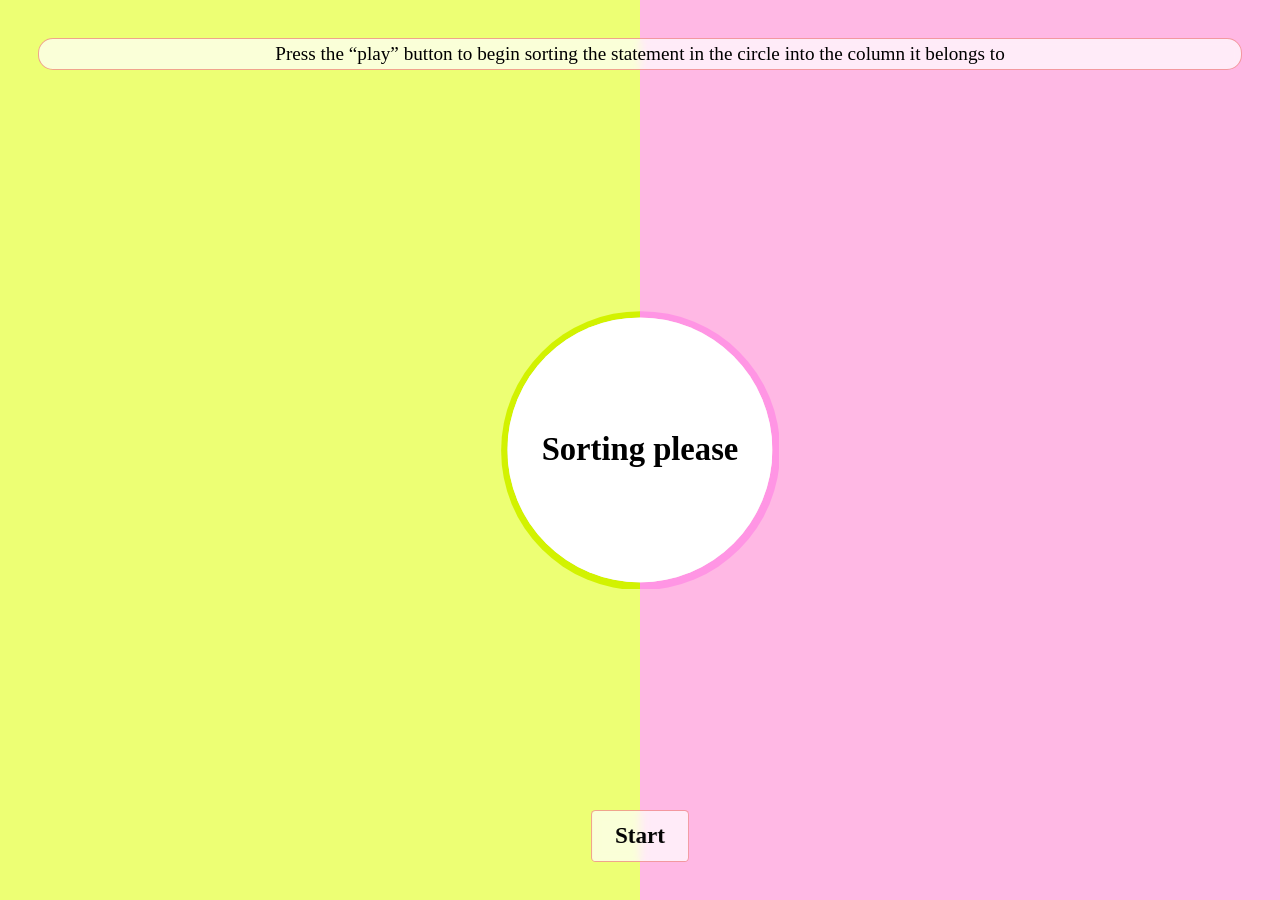
==== index.html @ 97ed9c22 "UP" ====
<!DOCTYPE html>
<html lang="en">
  <head>
    <meta charset="UTF-8" />
    <meta http-equiv="X-UA-Compatible" content="IE=edge" />
    <meta name="viewport" content="width=device-width, initial-scale=1.0" />
    <title>Document</title>
    <link rel="stylesheet" href="../scss/main.css" />
  </head>
  <body>
    <div id="quiz"></div>
  </body>
  <script src="/js/index.js"></script>
</html>
---- scss/main.css ----
@keyframes dropin {
  from {
    top: -100%;
  }
}
@keyframes noclick {
  from {
    top: -100%;
    left: -100%;
  }
  to {
    top: 0;
    left: 0;
  }
}
@keyframes feedbackAnimIn {
  0% {
    top: -50%;
  }
  20% {
    top: 50%;
  }
  100% {
    top: 50%;
  }
}
@keyframes feedbackAnimOut {
  0% {
    top: 50%;
  }
  80% {
    top: 50%;
  }
  100% {
    top: 100%;
  }
}
.hidden {
  display: none;
}

html {
  font-family: Garamond, serif;
  font-size: 1.2em;
  margin: 0;
  padding: 0;
}
html * {
  -webkit-touch-callout: none;
  -webkit-user-select: none;
  -moz-user-select: none;
  user-select: none;
  font-family: Garamond, serif;
}
html body {
  margin: 0;
  padding: 0;
}
html body #quiz {
  background: rgb(237, 255, 116);
  background: linear-gradient(90deg, rgb(237, 255, 116) 50%, rgb(255, 184, 228) 50%);
  overflow: hidden;
  width: 100%;
  height: 100%;
  position: absolute;
  top: 0;
  left: 0;
  min-width: 200px;
  min-height: 400px;
}
html body #quiz #feedback {
  width: 100%;
  height: 100%;
  position: absolute;
  top: -100%;
  left: -100%;
}
html body #quiz #feedback > span {
  background: black;
  color: white;
  font-weight: bold;
  filter: drop-shadow(4px 4px 0 rgba(0, 0, 0, 0.2));
  position: absolute;
  padding: 1em;
  left: 50%;
  transform: translate(-50%, -50%);
  transform-origin: center;
}
html body #quiz #feedback.anim {
  animation-duration: 0s;
  animation-fill-mode: forwards;
  animation-name: noclick;
}
html body #quiz #feedback.anim > span {
  animation-duration: 1s;
  animation-name: feedbackAnimIn;
  animation-fill-mode: forwards;
}
html body #quiz #feedback.animout > span {
  animation-duration: 1s;
  animation-name: feedbackAnimOut;
}
html body #quiz #start,
html body #quiz #end,
html body #quiz #questions {
  padding: 3vw;
}
html body #quiz #start .detail,
html body #quiz #end .detail,
html body #quiz #questions .detail {
  background: rgba(255, 255, 255, 0.723);
  padding: 0.2em;
  text-align: center;
  border-radius: 15px;
  -webkit-backdrop-filter: blur(5px);
          backdrop-filter: blur(5px);
  border: 1px solid rgba(224, 23, 23, 0.392);
}
html body #quiz #start .circle,
html body #quiz #start fieldset legend,
html body #quiz #end .circle,
html body #quiz #end fieldset legend,
html body #quiz #questions .circle,
html body #quiz #questions fieldset legend {
  position: absolute;
  left: 50%;
  top: 50%;
  transform: translate(-50%, -50%);
  font-size: 1.7em;
  font-weight: bold;
  text-align: center;
  background: white;
  width: 25vw;
  height: 25vw;
  min-width: 100px;
  min-height: 100px;
  max-width: 200px;
  max-height: 200px;
  border-radius: 50%;
  display: flex;
  justify-content: center;
  align-items: center;
  padding: 1em;
}
html body #quiz #start .circle span,
html body #quiz #start fieldset legend span,
html body #quiz #end .circle span,
html body #quiz #end fieldset legend span,
html body #quiz #questions .circle span,
html body #quiz #questions fieldset legend span {
  pointer-events: none;
  left: 0;
  top: 0;
  background: white;
  width: 100%;
  height: 100%;
  position: absolute;
  border-radius: 50%;
  box-sizing: border-box;
  display: flex;
  justify-content: center;
  align-items: center;
  padding: 1em;
}
html body #quiz #start .circle:after,
html body #quiz #start fieldset legend:after,
html body #quiz #end .circle:after,
html body #quiz #end fieldset legend:after,
html body #quiz #questions .circle:after,
html body #quiz #questions fieldset legend:after {
  content: " ";
  -webkit-backdrop-filter: brightness(90%) saturate(200%);
  backdrop-filter: brightness(90%) saturate(200%);
  width: 105%;
  height: 105%;
  border-radius: 50%;
  position: absolute;
  top: 50%;
  left: 50%;
  transform: translate(-50%, -50%);
  z-index: -1;
}
html body #quiz #start legend,
html body #quiz #end legend,
html body #quiz #questions legend {
  z-index: 4;
  cursor: move;
  cursor: grab;
}
html body #quiz #start legend.moving,
html body #quiz #end legend.moving,
html body #quiz #questions legend.moving {
  cursor: grabbing;
}
html body #quiz #start #startBtn,
html body #quiz #start #retryBtn,
html body #quiz #end #startBtn,
html body #quiz #end #retryBtn {
  background: rgba(255, 255, 255, 0.719);
  -webkit-backdrop-filter: blur(5px);
          backdrop-filter: blur(5px);
  border: 1px solid rgba(224, 23, 23, 0.392);
  color: rgb(3, 3, 3);
  border-radius: 0.2em;
  padding: 0.5em 1em;
  font-family: Garamond, serif;
  font-size: 1.2em;
  transition: all 0.3s;
  font-weight: bold;
  position: absolute;
  left: 50%;
  transform: translateX(-50%);
  bottom: 3vw;
}
html body #quiz #start #startBtn:focus, html body #quiz #start #startBtn:hover,
html body #quiz #start #retryBtn:focus,
html body #quiz #start #retryBtn:hover,
html body #quiz #end #startBtn:focus,
html body #quiz #end #startBtn:hover,
html body #quiz #end #retryBtn:focus,
html body #quiz #end #retryBtn:hover {
  cursor: pointer;
  color: black;
  background: white;
}
html body #quiz #questions.dropin fieldset legend {
  animation-duration: 0.25s;
  animation-name: dropin;
  animation-fill-mode: forwards;
}
html body #quiz #questions.animCircRight fieldset legend {
  left: 150% !important;
  transform: translate(-50%, -50%) rotate(150deg);
  transition: transform 0.9s, left 0.9s;
}
html body #quiz #questions.animCircLeft fieldset legend {
  left: -50% !important;
  transform: translate(-50%, -50%) rotate(-150deg);
  transition: transform 1s, left 1s;
}
html body #quiz #questions .slide {
  width: 100%;
  height: 100%;
  box-sizing: border-box;
  top: 0;
  left: 0;
  position: absolute;
}
html body #quiz #questions .slide fieldset {
  border: none;
}
html body #quiz #questions .slide fieldset button {
  color: black;
  font-size: 1.5em;
  top: 50%;
  transform: translateY(-50%);
  padding: 3vw;
  font-weight: bold;
  background: transparent;
  border: none;
}
html body #quiz #questions .slide fieldset button:hover, html body #quiz #questions .slide fieldset button:focus {
  text-decoration: underline;
  cursor: pointer;
}
html body #quiz #questions .slide fieldset button:nth-of-type(1) {
  position: absolute;
  left: 0;
}
html body #quiz #questions .slide fieldset button:nth-of-type(2) {
  position: absolute;
  right: 0;
}
@media (max-width: 500px) {
  html body #quiz #start,
  html body #quiz #end,
  html body #quiz #questions {
    padding: 3vw;
  }
  html body #quiz #start .detail,
  html body #quiz #end .detail,
  html body #quiz #questions .detail {
    background: white;
    padding: 0.2em;
    text-align: center;
  }
  html body #quiz #start .circle,
  html body #quiz #start fieldset legend,
  html body #quiz #end .circle,
  html body #quiz #end fieldset legend,
  html body #quiz #questions .circle,
  html body #quiz #questions fieldset legend {
    top: 0.5em;
    transform: translate(-50%, 0);
  }
  html body #quiz #start.animCircRight fieldset legend,
  html body #quiz #end.animCircRight fieldset legend,
  html body #quiz #questions.animCircRight fieldset legend {
    transform: translate(-50%, 0%) rotate(150deg);
  }
  html body #quiz #start.animCircLeft fieldset legend,
  html body #quiz #end.animCircLeft fieldset legend,
  html body #quiz #questions.animCircLeft fieldset legend {
    transform: translate(-50%, 0%) rotate(-150deg);
  }
  html body #quiz #start .detail,
  html body #quiz #end .detail {
    position: absolute;
    bottom: 5em;
    width: 80%;
    left: 50%;
    transform: translateX(-50%);
  }
  html body #quiz #questions.anim {
    animation-duration: 0s;
    animation-fill-mode: forwards;
    animation-name: noclick;
  }
  html body #quiz #questions .slide {
    width: 100%;
    height: 100%;
    box-sizing: border-box;
    top: 0;
    left: 0;
    position: absolute;
  }
  html body #quiz #questions .slide fieldset {
    border: none;
  }
  html body #quiz #questions .slide fieldset button {
    font-size: 1em;
    width: 50%;
    text-align: center;
  }
}/*# sourceMappingURL=main.css.map */
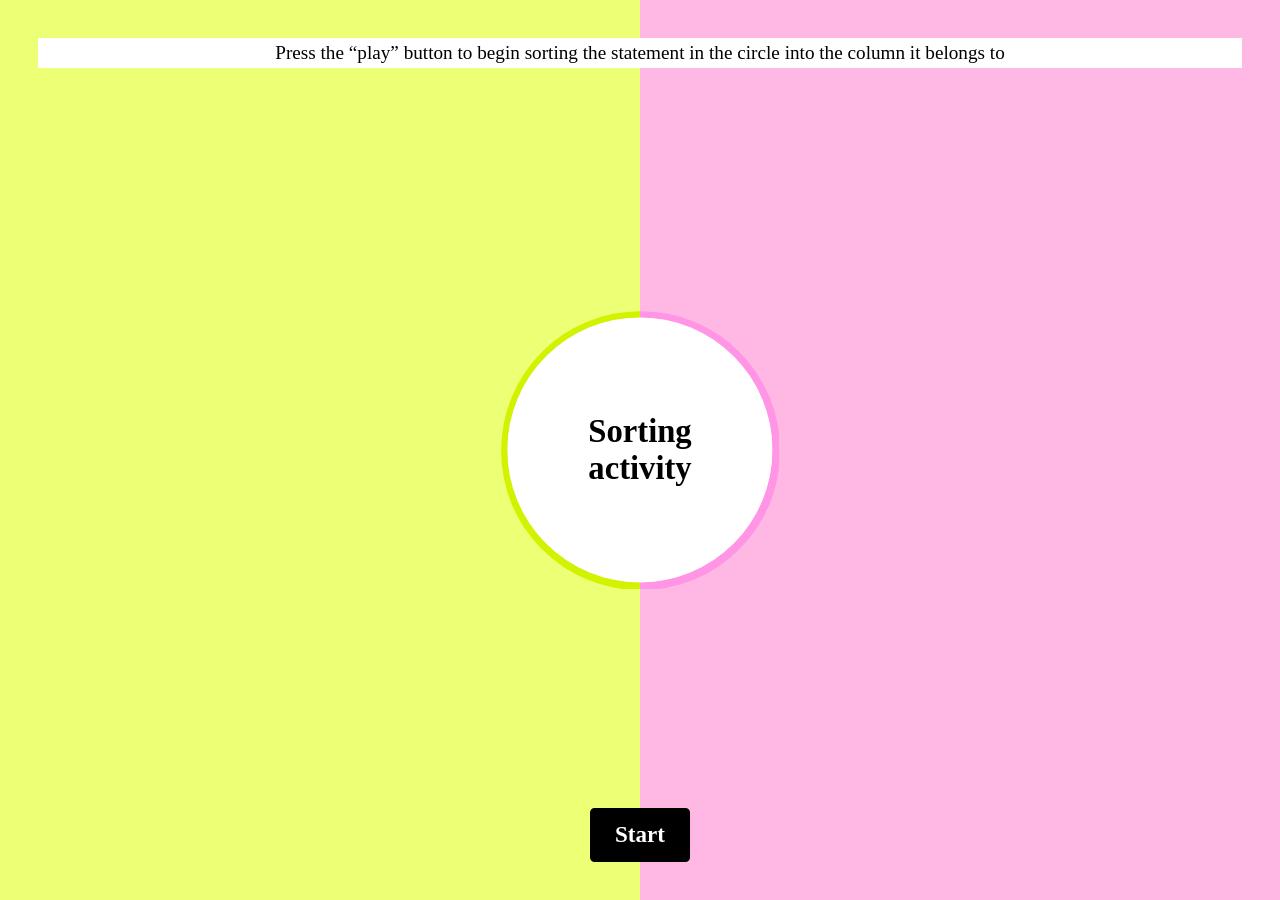
==== commit 39344b89: "update link" ====
--- a/index.html
+++ b/index.html
@@ -5,7 +5,7 @@
     <meta http-equiv="X-UA-Compatible" content="IE=edge" />
     <meta name="viewport" content="width=device-width, initial-scale=1.0" />
     <title>Document</title>
-    <link rel="stylesheet" href="../scss/main.css" />
+    <link rel="stylesheet" href="./scss/main.css" />
   </head>
   <body>
     <div id="quiz"></div>
--- a/scss/main.css
+++ b/scss/main.css
@@ -108,13 +108,9 @@
 html body #quiz #start .detail,
 html body #quiz #end .detail,
 html body #quiz #questions .detail {
-  background: rgba(255, 255, 255, 0.723);
+  background: white;
   padding: 0.2em;
   text-align: center;
-  border-radius: 15px;
-  -webkit-backdrop-filter: blur(5px);
-          backdrop-filter: blur(5px);
-  border: 1px solid rgba(224, 23, 23, 0.392);
 }
 html body #quiz #start .circle,
 html body #quiz #start fieldset legend,
@@ -196,11 +192,9 @@
 html body #quiz #start #retryBtn,
 html body #quiz #end #startBtn,
 html body #quiz #end #retryBtn {
-  background: rgba(255, 255, 255, 0.719);
-  -webkit-backdrop-filter: blur(5px);
-          backdrop-filter: blur(5px);
-  border: 1px solid rgba(224, 23, 23, 0.392);
-  color: rgb(3, 3, 3);
+  background: black;
+  border: 2px solid black;
+  color: white;
   border-radius: 0.2em;
   padding: 0.5em 1em;
   font-family: Garamond, serif;
